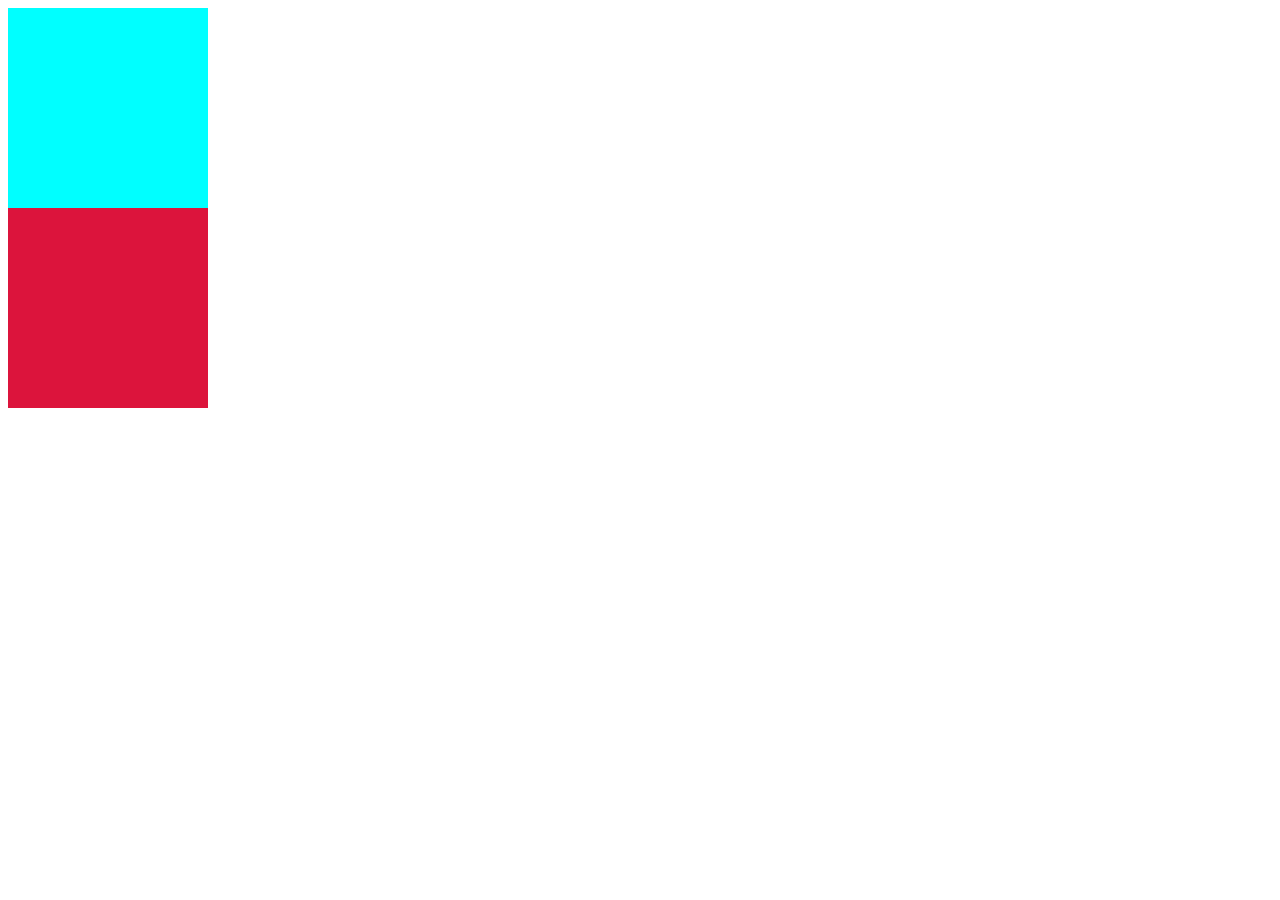
==== index.html @ baabad17 "First upload" ====
<!DOCTYPE html>
<html lang="en">
<head>
    <meta charset="UTF-8">
    <meta name="viewport" content="width=device-width, initial-scale=1.0">
    <title> Tutorial</title>
    <link rel="stylesheet" href="styles.css">
</head>
<body>
    <div id="box1"> </div>
    <div id="box2"> </div>
</body> 
</html>
---- styles.css ----
body{
  height: 100%;   width: 200%;   background-color: white;
}
#box1{
    height: 200px;     width: 200px;     background-color: aqua;
}
#box2{
    height: 200px;  width: 200px;  background-color: crimson;
}
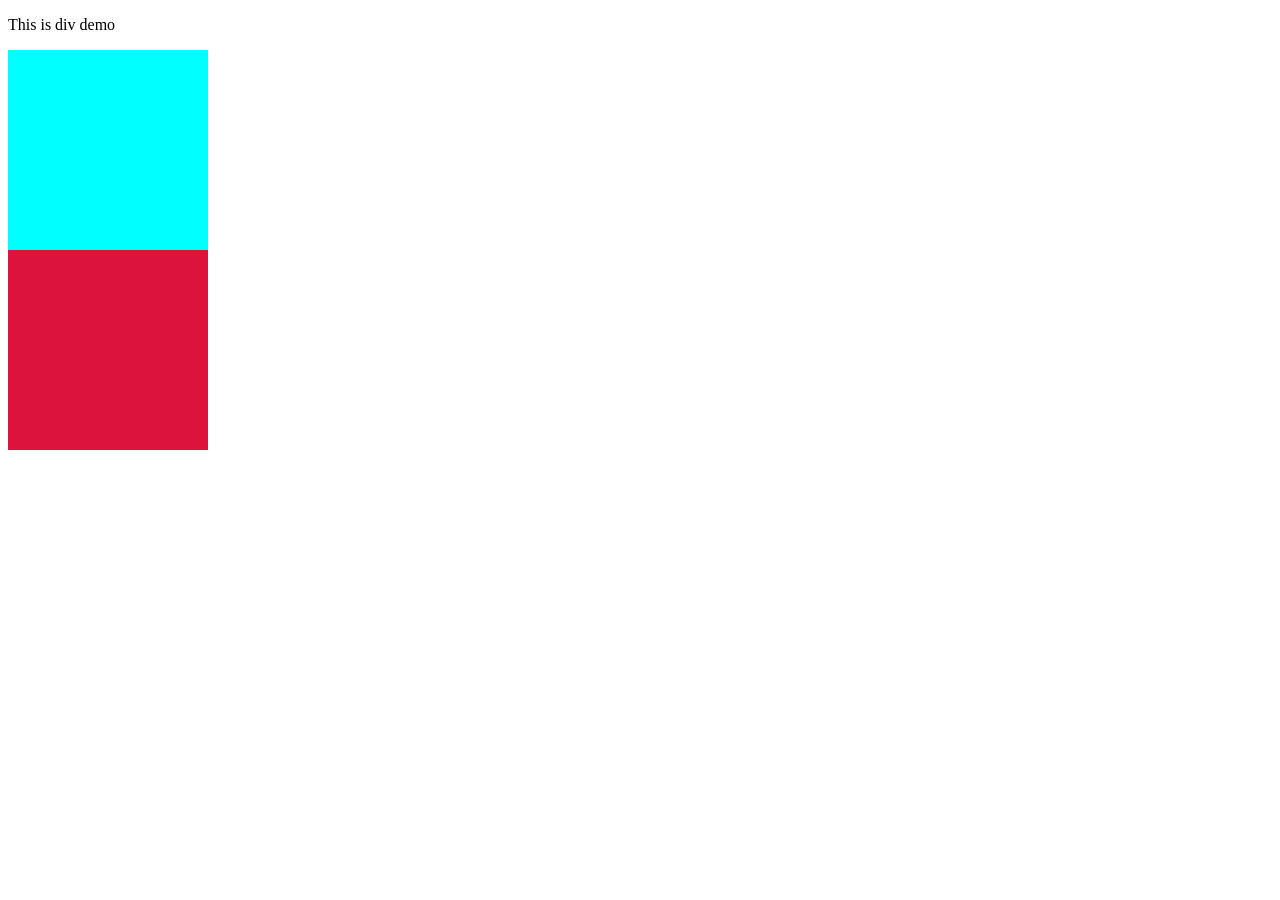
==== commit 73569e02: "Second Upload" ====
--- a/index.html
+++ b/index.html
@@ -7,6 +7,7 @@
     <link rel="stylesheet" href="styles.css">
 </head>
 <body>
+    <p>This is div demo</p>
     <div id="box1"> </div>
     <div id="box2"> </div>
 </body> 
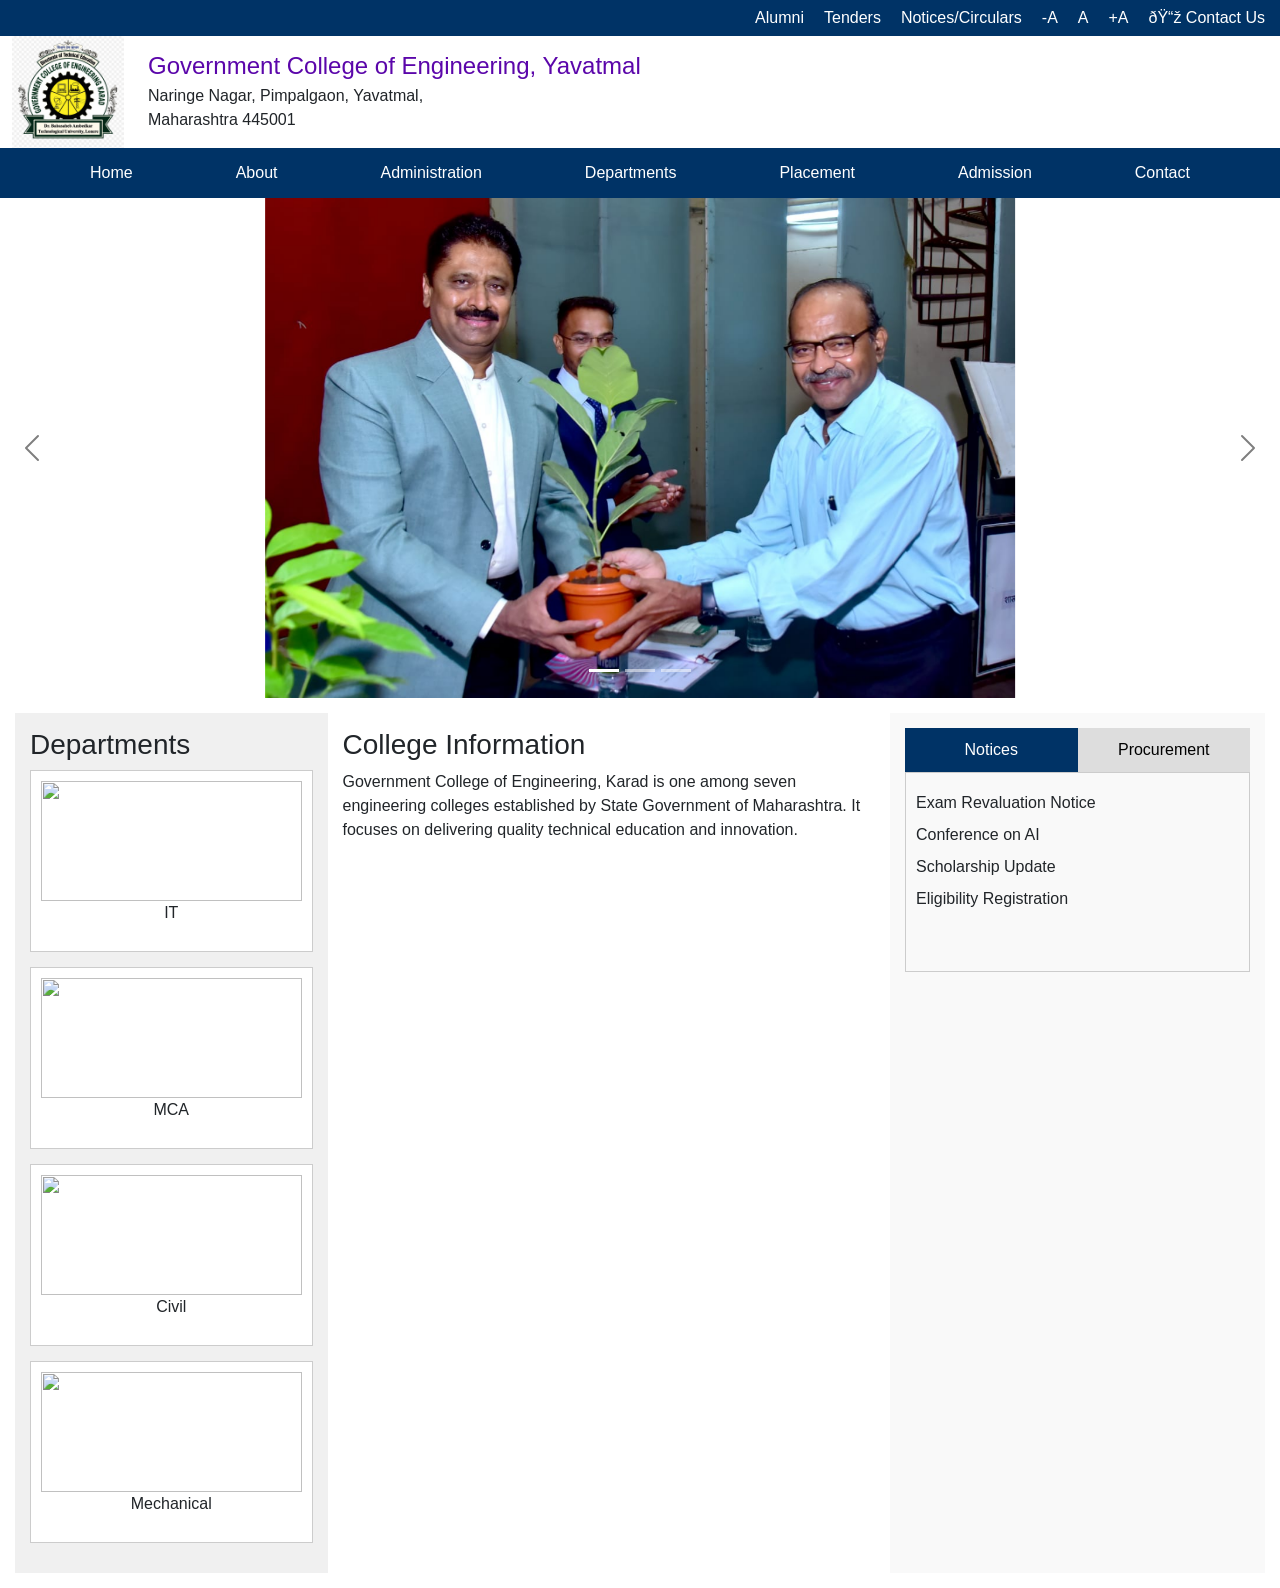
==== commit cf9575af: "website structure" ====
--- a/index.html
+++ b/index.html
@@ -1,14 +1,212 @@
-<!DOCTYPE html>
-<html lang="en">
+<!DOCTYPE html> <!-- tells browser this is HTML5 -->
+<html>
 <head>
-    <meta charset="UTF-8">
-    <meta name="viewport" content="width=device-width, initial-scale=1.0">
-    <title> Tutorial</title>
-    <link rel="stylesheet" href="styles.css">
+    <title>GCEY</title> <!-- Appears on browser tab -->
+    <meta name="viewport" content="width=device-width" />
+    <!-- Search Engine Optimization -->
+    <meta name="keywords" content="Government College of Engineering">
+    <meta name="description" content="Government College of Engineering - Yavatmal">
+    <!-- Bootstrap Link -->
+    <link href="https://cdn.jsdelivr.net/npm/bootstrap@5.3.0-alpha1/dist/css/bootstrap.min.css" rel="stylesheet" integrity="sha384-GLhlTQ8iRABdZLl6O3oVMWSktQOp6b7In1Zl3/Jr59b6EGGoI1aFkw7cmDA6j6gD" crossorigin="anonymous">
+   <!-- Connects CSS file to this HTML file -->
+    <link rel="stylesheet" href="mystyles.css">
+    <style>    
+    </style>
 </head>
+
 <body>
-    <p>This is div demo</p>
-    <div id="box1"> </div>
-    <div id="box2"> </div>
-</body> 
+<!-- TOP BAR -->
+<!-- TOP BAR -->
+<div class="top-bar">
+    <a href="#">Alumni</a>
+    <a href="#">Tenders</a>
+    <a href="#">Notices/Circulars</a>
+    <a href="#" onclick="changeFont(-2)">-A</a>
+    <a href="#" onclick="resetFont()">A</a>
+    <a href="#" onclick="changeFont(2)">+A</a>
+     <!-- Google Translate here -->
+       <!-- <div id="google_translate_element"></div> -->
+    <a href="#">📞 Contact Us</a>
+</div>
+
+<!-- HEADER TOP Part-->
+ <div class="container-fluid" style="background: white;">
+    <div class="row align-items-center">
+
+        <!-- Logo -->
+        <div class="col-auto">
+            <img src="img/logo.png" class="logo">
+        </div>
+
+        <!-- Text -->
+        <div class="col text-start">
+            <h2 class="mb-1 college-name">
+                Government College of Engineering, Yavatmal
+            </h2> 
+            <p class="mb-0 address">
+                Naringe Nagar, Pimpalgaon, Yavatmal,<br>
+                Maharashtra 445001
+            </p>
+        </div>
+        <!-- Search Option -->
+        <div class="col d-flex justify-content-end">
+        <script src="https://cse.google.com/cse.js?cx=003701022384518758860:o7vsnwrq790"> </script>
+        <div class="gcse-search"></div>
+        </div>
+
+    </div>
+</div>
+
+<!-- Bootstrap Navbar -->
+<nav class="navbar navbar-expand-lg custom-navbar">
+  <div class="container">
+    <!-- Toggle Button -->
+    <button class="navbar-toggler ms-auto" type="button" data-bs-toggle="collapse" data-bs-target="#navbarMenu">
+      <span class="navbar-toggler-icon"></span>
+    </button>
+
+    <!-- Menu -->
+    <div class="collapse navbar-collapse" id="navbarMenu">
+      <ul class="navbar-nav w-100 justify-content-between">
+        <li class="nav-item"><a class="nav-link" href="#">Home</a></li>
+        <li class="nav-item"><a class="nav-link" href="#">About</a></li>
+        <li class="nav-item"><a class="nav-link" href="#">Administration</a></li>
+        <li class="nav-item"><a class="nav-link" href="#">Departments</a></li>
+        <li class="nav-item"><a class="nav-link" href="#">Placement</a></li>
+        <li class="nav-item"><a class="nav-link" href="#">Admission</a></li>
+        <li class="nav-item"><a class="nav-link" href="#">Contact</a></li>
+      </ul>
+    </div>
+
+  </div>
+</nav>
+
+<!-- SLIDER -->
+<div id="mainSlider" class="carousel slide" data-bs-ride="carousel" data-bs-interval="7000">
+
+  <!-- Indicators (dots) -->
+  <div class="carousel-indicators">
+    <button type="button" data-bs-target="#mainSlider" data-bs-slide-to="0" class="active"></button>
+    <button type="button" data-bs-target="#mainSlider" data-bs-slide-to="1"></button>
+    <button type="button" data-bs-target="#mainSlider" data-bs-slide-to="2"></button>
+  </div>
+
+  <!-- Images -->
+  <div class="carousel-inner">
+    <div class="carousel-item active">
+      <img src="img/1.jpg" class="d-block w-100">
+    </div>
+
+    <div class="carousel-item">
+      <img src="img/2.jpg" class="d-block w-100">
+    </div>
+
+    <div class="carousel-item">
+      <img src="img/3.jpg" class="d-block w-100">
+    </div>
+
+    <div class="carousel-item">
+      <img src="img/4.jpg" class="d-block w-100">
+    </div>
+
+    <div class="carousel-item">
+      <img src="img/5.jpg" class="d-block w-100">
+    </div>
+
+    <div class="carousel-item">
+      <img src="img/6.jpg" class="d-block w-100">
+    </div>
+
+  </div>
+
+  <!-- Controls -->
+  <button class="carousel-control-prev" type="button" data-bs-target="#mainSlider" data-bs-slide="prev">
+    <span class="carousel-control-prev-icon"></span>
+  </button>
+
+  <button class="carousel-control-next" type="button" data-bs-target="#mainSlider" data-bs-slide="next">
+    <span class="carousel-control-next-icon"></span>
+  </button>
+
+</div>
+
+<!-- END SLIDER -->
+
+<!-- MAIN SECTION -->
+<div class="main">
+
+    <!-- LEFT: Departments -->
+    <div class="left">
+        <h3>Departments</h3>
+
+        <div class="dept-card">
+            <img src="it.jpg">
+            <p>IT</p>
+        </div>
+
+        <div class="dept-card">
+            <img src="mca.jpg">
+            <p>MCA</p>
+        </div>
+
+        <div class="dept-card">
+            <img src="civil.jpg">
+            <p>Civil</p>
+        </div>
+
+        <div class="dept-card">
+            <img src="mech.jpg">
+            <p>Mechanical</p>
+        </div>
+
+    </div>
+
+    <!-- CENTER: Info -->
+    <div class="center">
+        <h3>College Information</h3>
+        <p>
+            Government College of Engineering, Karad is one among seven engineering 
+            colleges established by State Government of Maharashtra. It focuses on 
+            delivering quality technical education and innovation.
+        </p>
+    </div>
+
+    <!-- RIGHT: Notice + Procurement -->
+    <div class="right">
+
+        <div class="tabs">
+            <button class="active">Notices</button>
+            <button>Procurement</button>
+        </div>
+
+        <div class="notice-box">
+            <ul>
+                <li>Exam Revaluation Notice</li>
+                <li>Conference on AI</li>
+                <li>Scholarship Update</li>
+                <li>Eligibility Registration</li>
+            </ul>
+        </div>
+
+    </div>
+
+</div>
+<script src="https://cdn.jsdelivr.net/npm/bootstrap@5.3.0-alpha1/dist/js/bootstrap.bundle.min.js" integrity="sha384-w76AqPfDkMBDXo30jS1Sgez6pr3x5MlQ1ZAGC+nuZB+EYdgRZgiwxhTBTkF7CXvN" crossorigin="anonymous"></script>
+  
+<!-- Your Font Control Script -->
+  <script>
+let currentSize = 16;
+
+function changeFont(value) {
+    currentSize += value;
+    document.documentElement.style.fontSize = currentSize + "px";
+}
+
+function resetFont() {
+    currentSize = 16;
+    document.documentElement.style.fontSize = currentSize + "px";
+}
+</script>
+
+</body>
 </html>
--- a/mystyles.css
+++ b/mystyles.css
@@ -0,0 +1,236 @@
+ 
+ /* Base font size to conrol -A A +A */
+ html {
+    font-size: 16px;   /* default */
+}
+
+
+ body {
+            margin: 0;
+            font-family: Arial;
+        }
+ /* top bar */
+
+ 
+.top-bar {
+    background: #003366;
+    padding: 6px 15px;
+    display: flex;
+    justify-content: flex-end;  /* KEY LINE */
+    align-items: center;
+    gap: 20px;
+}
+
+.top-bar a {
+    color: white;
+    text-decoration: none;
+    font-weight: 500;
+}
+
+.top-bar a:hover {
+    text-decoration: underline;
+}
+
+/* Google translate */
+#google_translate_element {
+    display: inline-block;
+}
+
+.goog-te-gadget {
+    color: white !important;
+    font-size: 14px !important;
+}
+
+.goog-te-gadget select {
+    background: #003366;
+    color: white;
+    border: none;
+    padding: 2px 5px;
+}
+/* Dropdown styling */
+.lang-select {
+    background: #003366;
+    color: white;
+    border: none;
+    outline: none;
+    cursor: pointer;
+}
+
+       /* HEADER */
+        .header {
+            display: flex;
+            align-items: center;
+            padding: 10px;
+            background: #f5f5f5;
+        }
+
+        .logo {
+            height: 7rem;       /* desktop */
+            width: auto;
+            background-color: white;
+        }
+
+        .college-name {
+        font-size: 1.5rem;  /* smaller */
+        font-weight: 500;
+        color: rgb(91, 6, 170);
+        }
+
+        .address {
+            font-size: 1rem;
+            font-weight: 500;
+        }
+
+/* 📱 Mobile adjustment */
+    @media (max-width: 768px) {
+
+        .logo {
+            height: 3rem;
+        }
+
+        .college-name {
+            font-size: 1.2rem;
+            }
+
+        .address {
+            font-size: 0.9rem;
+        }
+    }
+
+    .custom-navbar {
+        background: #003366;
+        padding: 5px 10px;
+    }
+
+    .custom-navbar .nav-link {
+        color: white;
+        padding: 8px 15px;
+        text-decoration: none;
+        font-weight: 100;
+    }
+
+    .custom-navbar .nav-link:hover {
+        color: #ffcc00;
+    }  
+        
+
+
+
+        /*
+
+        .custom-navbar {
+            background: #003366;
+            padding: 10px;
+        }
+
+        .custom-navbar .nav-link {
+             color: white;
+             margin: 10px;
+            text-decoration: none;
+            font-weight: bold;
+        }
+
+        .custom-navbar .nav-link:hover {
+            color: #ffcc00;
+        }
+
+        .custom-navbar .navbar-toggler {
+            border-color: white;
+            }
+
+        .custom-navbar .navbar-toggler-icon {
+            filter: invert(1);
+        } */
+
+        /* SLIDER */
+
+        .carousel-item img {
+            height: 500px;
+            width: 100%;
+            object-fit: contain;
+            
+        }
+
+        .carousel-control-prev, .carousel-control-next {
+        width: 5%;   /* increase clickable area */
+        }
+
+        .carousel-control-prev-icon, .carousel-control-next-icon {
+            background-size: 100% 100%;
+            filter: invert(1);   /* makes arrows visible */
+        }
+
+        
+
+        /* MAIN LAYOUT */
+        .main {
+            display: flex;
+            padding: 15px;
+        }
+
+        .left, .center, .right {
+            padding: 15px;
+        }
+
+        .left {
+            width: 25%;
+            background: #f0f0f0;
+        }
+
+        .center {
+            width: 45%;
+        }
+
+        .right {
+            width: 30%;
+            background: #f9f9f9;
+        }
+
+        /* DEPARTMENTS (VERTICAL) */
+        .dept-card {
+            margin-bottom: 15px;
+            border: 1px solid #ccc;
+            padding: 10px;
+            text-align: center;
+            background: white;
+        }
+
+        .dept-card img {
+            width: 100%;
+            height: 120px;
+            object-fit: cover;
+        }
+
+        /* NOTICE */
+        .tabs {
+            display: flex;
+        }
+
+        .tabs button {
+            flex: 1;
+            padding: 10px;
+            border: none;
+            cursor: pointer;
+            background: #ddd;
+        }
+
+        .tabs .active {
+            background: #003366;
+            color: white;
+        }
+
+        .notice-box {
+            height: 200px;
+            overflow-y: scroll;
+            padding: 10px;
+            border: 1px solid #ccc;
+        }
+
+        .notice-box ul {
+            padding: 0;
+            list-style: none;
+        }
+
+        .notice-box li {
+            margin: 8px 0;
+        }
